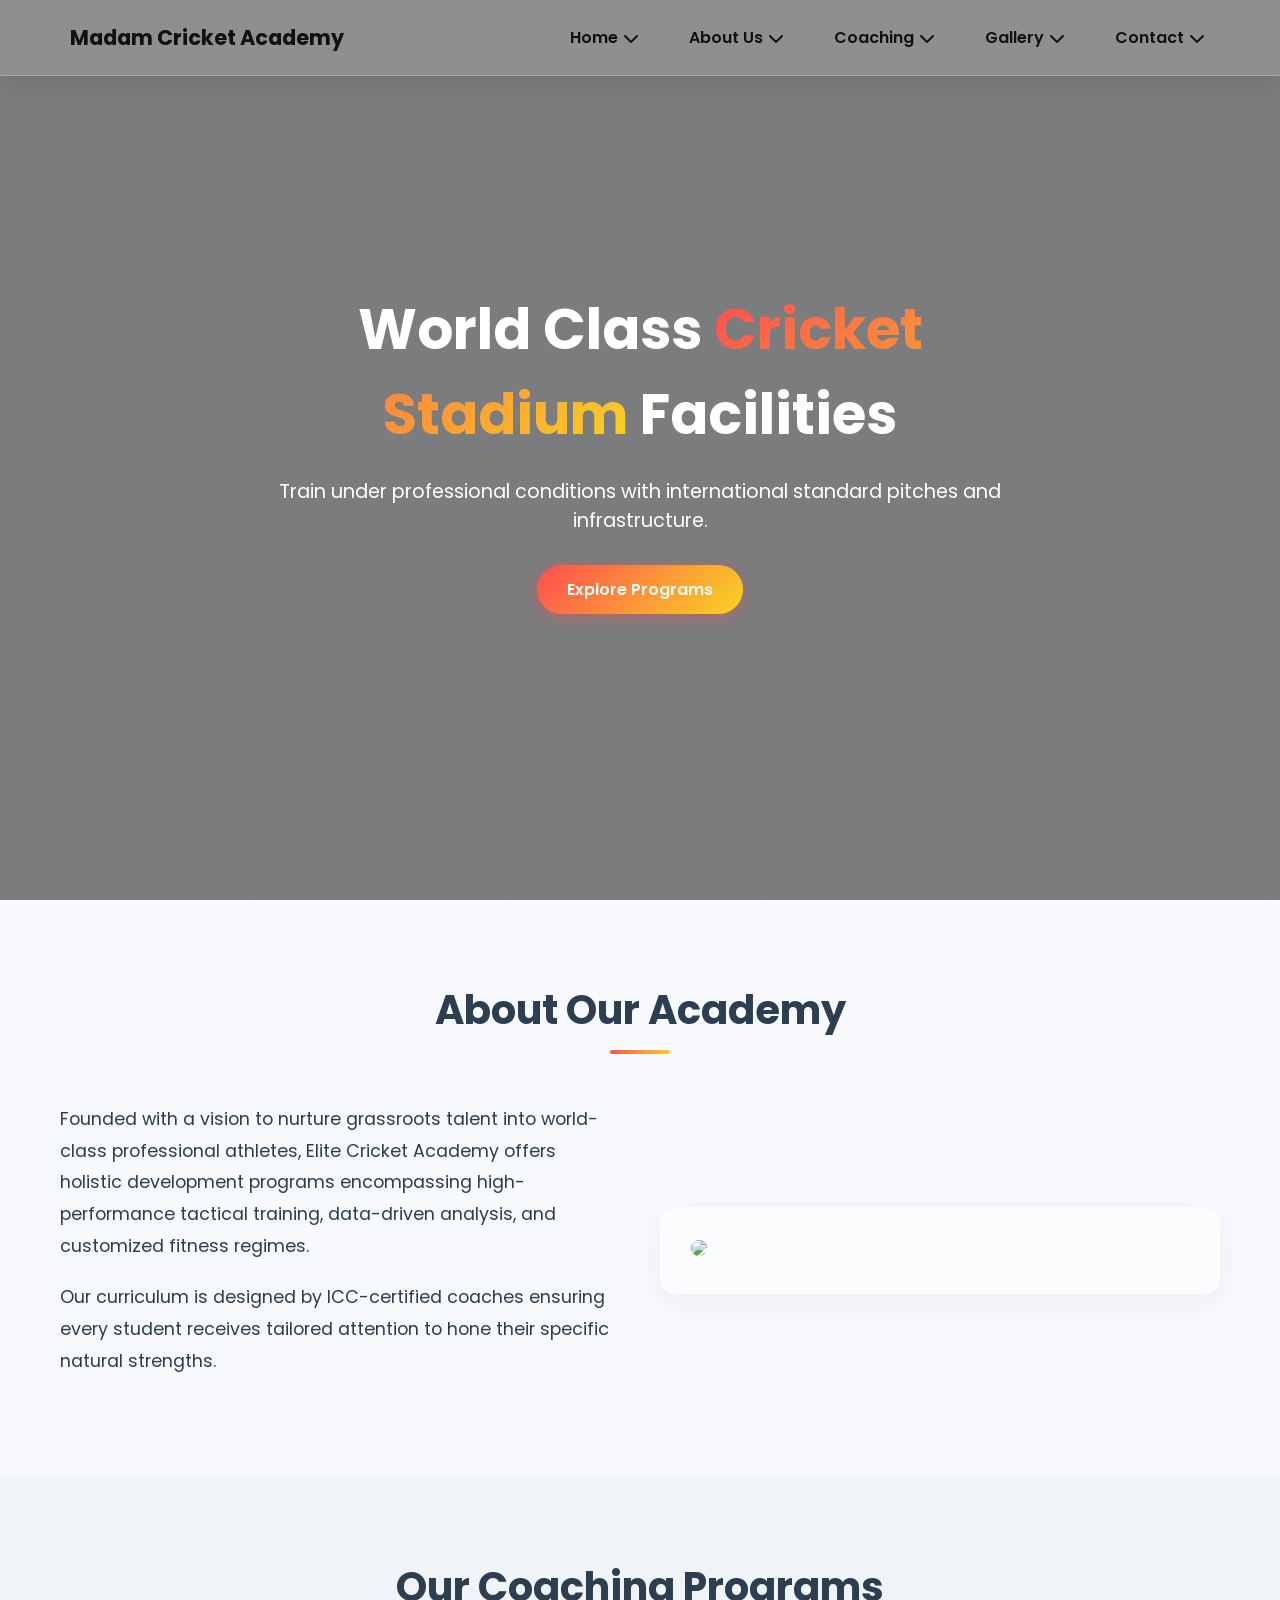
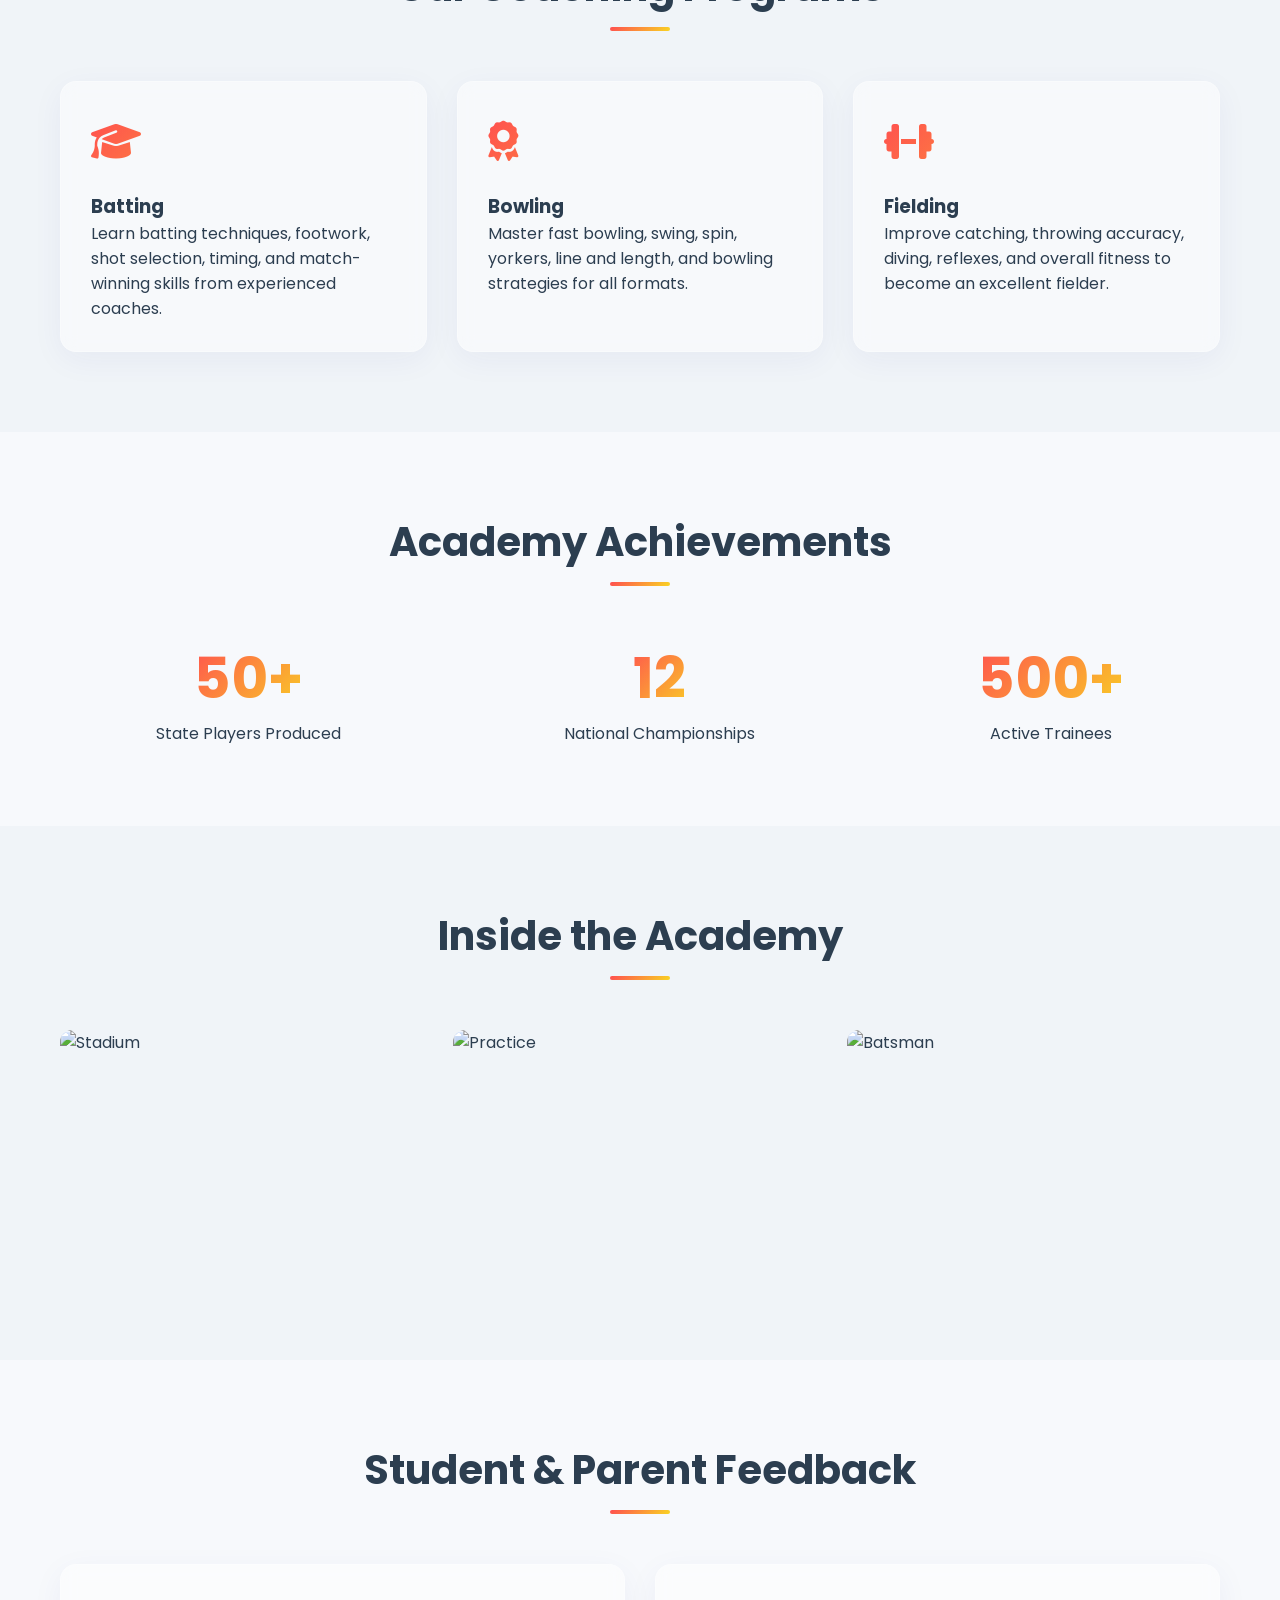
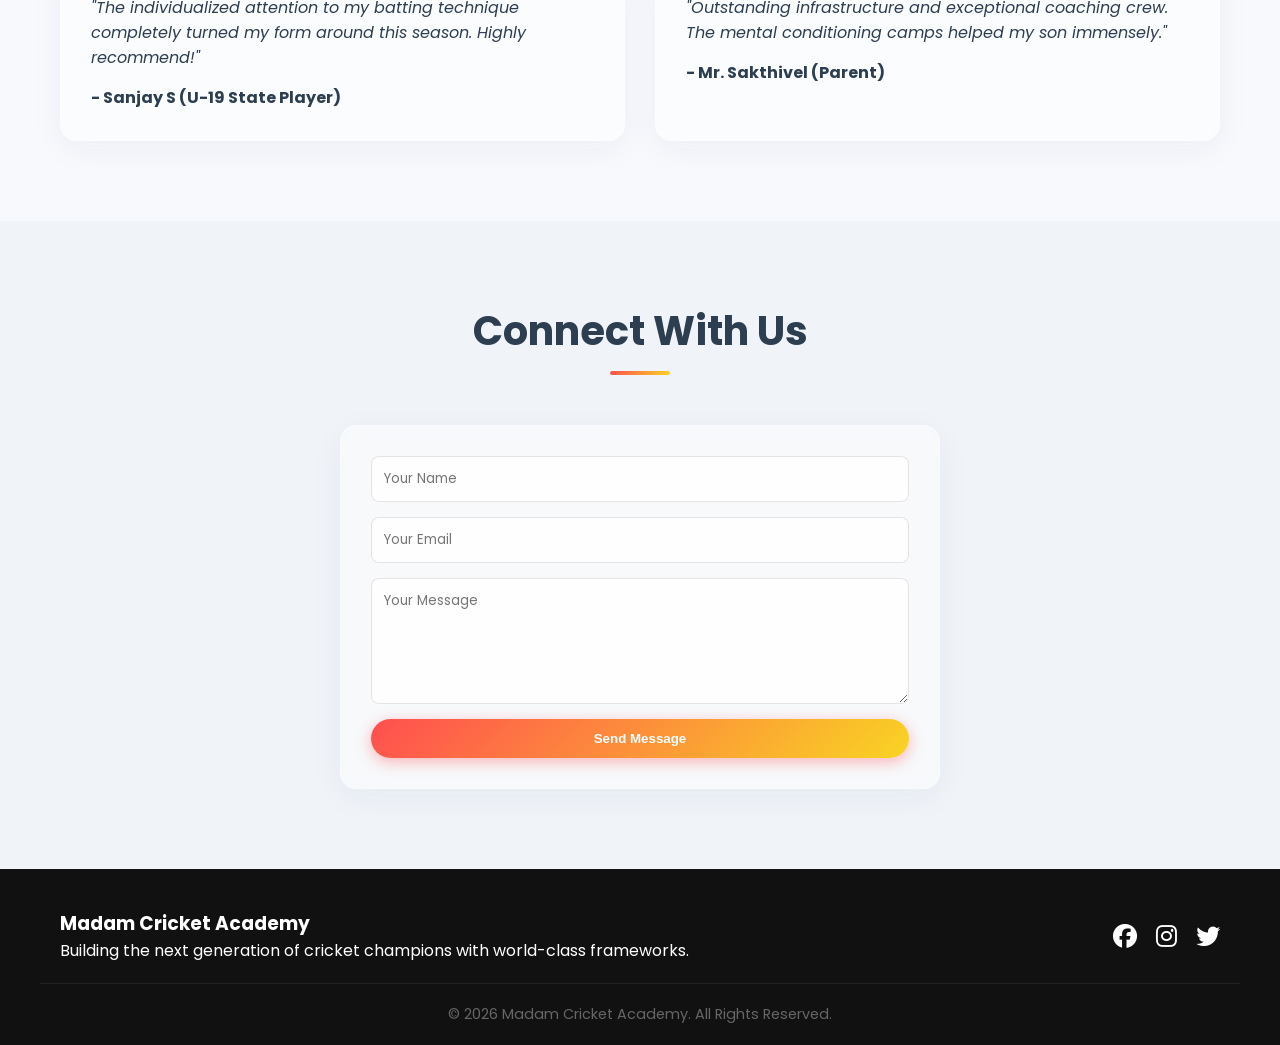
==== index.html @ 8e58efc2 "Add files via upload" ====
<!DOCTYPE html>
<html lang="en">
<head>
    <meta charset="UTF-8">
    <meta name="viewport" content="width=device-width, initial-scale=1.0">
    <title>Madam Cricket Academy</title>
    <!-- Font Awesome for Icons -->
    <link rel="stylesheet" href="https://cdnjs.cloudflare.com/ajax/libs/font-awesome/6.4.0/css/all.min.css">
    <!-- Google Fonts -->
    <link href="https://fonts.googleapis.com/css2?family=Poppins:wght@300;400;600;700&display=swap" rel="stylesheet">
    <link rel="stylesheet" href="style.css">
</head>
<body>

    <!-- Navigation Header -->
    <header class="navbar">
        <div class="nav-container">
            <div class="logo-area">
                <i class="fa-solid fa-cricket-bat-ball logo-icon"></i>
                <span class="academy-name">Madam Cricket Academy</span>
            </div>
            
            <div class="menu-toggle" id="mobile-menu">
                <span class="bar"></span>
                <span class="bar"></span>
                <span class="bar"></span>
            </div>

            <nav class="nav-menu">
                <div class="dropdown">
                    <a href="#home" class="dropdown-toggle">Home <i class="fa-solid fa-chevron-down"></i></a>
                    <ul class="dropdown-menu-list">
                        <li><a href="#home">Welcome</a></li>
                        <li><a href="#announcements">Announcements</a></li>
                    </ul>
                </div>
                <div class="dropdown">
                    <a href="#about" class="dropdown-toggle">About Us <i class="fa-solid fa-chevron-down"></i></a>
                    <ul class="dropdown-menu-list">
                        <li><a href="#about">Our Story</a></li>
                        <li><a href="#achievements">Achievements</a></li>
                    </ul>
                </div>
                <div class="dropdown">
                    <a href="#coaching" class="dropdown-toggle">Coaching <i class="fa-solid fa-chevron-down"></i></a>
                    <ul class="dropdown-menu-list">
                        <li><a href="#coaching">batting</a></li>
                        <li><a href="#coaching">bowling</a></li>
                        <li><a href="#coaching">fielding</a></li>
                    </ul>
                </div>
                <div class="dropdown">
                    <a href="#gallery" class="dropdown-toggle">Gallery <i class="fa-solid fa-chevron-down"></i></a>
                    <ul class="dropdown-menu-list">
                        <li><a href="#gallery">Photos</a></li>
                        <li><a href="#gallery">Videos</a></li>
                    </ul>
                </div>
                <div class="dropdown">
                    <a href="#contact" class="dropdown-toggle">Contact <i class="fa-solid fa-chevron-down"></i></a>
                    <ul class="dropdown-menu-list">
                        <li><a href="#contact">Locate Us</a></li>
                        <li><a href="#contact">Support</a></li>
                    </ul>
                </div>
            </nav>
        </div>
    </header>

    <!-- Hero Section / Slider -->
    <section id="home" class="hero-slider">
        <!-- Slide 1 -->
        <div class="slide active" style="background-image: linear-gradient(rgba(0,0,0,0.5), rgba(0,0,0,0.5)), url('https://images.unsplash.com/photo-1531415074968-036ba1b575da?auto=format&fit=crop&q=80&w=1920');">
            <div class="hero-content scroll-reveal">
                <h1>World Class <span class="gradient-text">Cricket Stadium</span> Facilities</h1>
                <p>Train under professional conditions with international standard pitches and infrastructure.</p>
                <a href="#coaching" class="btn-gradient">Explore Programs</a>
            </div>
        </div>
        <!-- Slide 2 -->
        <div class="slide" style="background-image: linear-gradient(rgba(0,0,0,0.5), rgba(0,0,0,0.5)), url('https://images.unsplash.com/photo-1624526267942-ab0ff8a3e972?auto=format&fit=crop&q=80&w=1920');">
            <div class="hero-content">
                <h1>Master the Art like <span class="gradient-text">Rohit Sharma</span></h1>
                <p>Learn execution, timing, and modern dynamic captaincy strategies.</p>
                <a href="#contact" class="btn-gradient">Join Academy</a>
            </div>
        </div>
        <!-- Slide 3 -->
        <div class="slide" style="background-image: linear-gradient(rgba(0,0,0,0.5), rgba(0,0,0,0.5)), url('https://images.unsplash.com/photo-1607604276583-eef5d076aa5f?auto=format&fit=crop&q=80&w=1920');">
            <div class="hero-content">
                <h1>Power Hitting like <span class="gradient-text">Hardik Pandya</span></h1>
                <p>Unleash your true explosive potential with specialized power hitting modules.</p>
                <a href="#coaching" class="btn-gradient">Learn More</a>
            </div>
        </div>
    </section>

    <!-- About Section -->
    <section id="about" class="section about-section scroll-reveal">
        <div class="container">
            <h2 class="section-title">About Our Academy</h2>
            <div class="about-grid">
                <div class="about-text">
                    <p>Founded with a vision to nurture grassroots talent into world-class professional athletes, Elite Cricket Academy offers holistic development programs encompassing high-performance tactical training, data-driven analysis, and customized fitness regimes.</p>
                    <p>Our curriculum is designed by ICC-certified coaches ensuring every student receives tailored attention to hone their specific natural strengths.</p>
                </div>
                <div class="about-img glass-card">
                    <img src="c:\Users\DELL\Pictures\hardik.jpg">
            </div>
        </div>
    </section>

    <!-- Coaching Section -->
    <section id="coaching" class="section coaching-section bg-light">
        <div class="container">
            <h2 class="section-title scroll-reveal">Our Coaching Programs</h2>
            <div class="cards-grid">
                <!-- Card 1 -->
                <div class="glass-card scroll-reveal">
                    <div class="card-icon"><i class="fa-solid fa-graduation-cap"></i></div>
                    <h3>Batting</h3>
<p>Learn batting techniques, footwork, shot selection, timing, and match-winning skills from experienced coaches.</p>
                </div>
                <!-- Card 2 -->
                <div class="glass-card scroll-reveal">
                    <div class="card-icon"><i class="fa-solid fa-award"></i></div>
                    <h3>Bowling</h3>
<p>Master fast bowling, swing, spin, yorkers, line and length, and bowling strategies for all formats.</p>
                </div>
                <!-- Card 3 -->
                <div class="glass-card scroll-reveal">
                    <div class="card-icon"><i class="fa-solid fa-dumbbell"></i></div>
                    <h3>Fielding</h3>
<p>Improve catching, throwing accuracy, diving, reflexes, and overall fitness to become an excellent fielder.</p>
                </div>
            </div>
        </div>
    </section>

    <!-- Achievements Section -->
    <section id="achievements" class="section achievements-section scroll-reveal">
        <div class="container">
            <h2 class="section-title">Academy Achievements</h2>
            <div class="achievements-grid">
                <div class="stat-box">
                    <span class="stat-number">50+</span>
                    <p>State Players Produced</p>
                </div>
                <div class="stat-box">
                    <span class="stat-number">12</span>
                    <p>National Championships</p>
                </div>
                <div class="stat-box">
                    <span class="stat-number">500+</span>
                    <p>Active Trainees</p>
                </div>
            </div>
        </div>
    </section>

    <!-- Gallery Section -->
    <section id="gallery" class="section gallery-section bg-light">
        <div class="container">
            <h2 class="section-title scroll-reveal">Inside the Academy</h2>
            <div class="gallery-grid">
                <div class="gallery-item scroll-reveal"><img src="https://images.unsplash.com/photo-1531415074968-036ba1b575da?auto=format&fit=crop&q=80&w=500" alt="Stadium"></div>
                <div class="gallery-item scroll-reveal"><img src="c:\Users\DELL\Pictures\hp.jpg" alt="Practice"></div>
                <div class="gallery-item scroll-reveal"><img src="https://images.unsplash.com/photo-1624526267942-ab0ff8a3e972?auto=format&fit=crop&q=80&w=500" alt="Batsman"></div>
            </div>
        </div>
    </section>

    <!-- Testimonials Section -->
    <section class="section testimonials-section scroll-reveal">
        <div class="container">
            <h2 class="section-title">Student & Parent Feedback</h2>
            <div class="cards-grid">
                <div class="glass-card review-card">
                    <p class="review-text">"The individualized attention to my batting technique completely turned my form around this season. Highly recommend!"</p>
                    <h4>- Sanjay S (U-19 State Player)</h4>
                </div>
                <div class="glass-card review-card">
                    <p class="review-text">"Outstanding infrastructure and exceptional coaching crew. The mental conditioning camps helped my son immensely."</p>
                    <h4>- Mr. Sakthivel (Parent)</h4>
                </div>
            </div>
        </div>
    </section>

    <!-- Contact Section -->
    <section id="contact" class="section contact-section bg-light scroll-reveal">
        <div class="container">
            <h2 class="section-title">Connect With Us</h2>
            <div class="contact-wrapper">
                <form class="contact-form glass-card">
                    <input type="text" placeholder="Your Name" required>
                    <input type="email" placeholder="Your Email" required>
                    <textarea placeholder="Your Message" rows="5" required></textarea>
                    <button type="submit" class="btn-gradient">Send Message</button>
                </form>
            </div>
        </div>
    </section>

    <!-- Footer -->
    <footer>
        <div class="container footer-content">
            <div class="footer-desc">
                <h3>Madam Cricket Academy</h3>
                <p>Building the next generation of cricket champions with world-class frameworks.</p>
            </div>
            <div class="footer-socials">
                <a href="#"><i class="fa-brands fa-facebook"></i></a>
                <a href="#"><i class="fa-brands fa-instagram"></i></a>
                <a href="#"><i class="fa-brands fa-twitter"></i></a>
            </div>
        </div>
        <div class="footer-bottom">
            <p>&copy; 2026 Madam Cricket Academy. All Rights Reserved.</p>
        </div>
    </footer>

    <script src="script.js"></script>
</body>
</html>
---- style.css ----
/* --- Base Styles & Variables --- */
:root {
    --primary-gradient: linear-gradient(135deg, #ff4e50, #f9d423);
    --glass-bg: rgba(255, 255, 255, 0.1);
    --glass-border: rgba(255, 255, 255, 0.2);
    --glass-shadow: rgba(0, 0, 0, 0.1);
    --text-dark: #2c3e50;
    --text-light: #ffffff;
    --transition-speed: 0.4s;
}

* {
    margin: 0;
    padding: 0;
    box-sizing: border-box;
}

html {
    scroll-behavior: smooth;
    font-family: 'Poppins', sans-serif;
}

body {
    color: var(--text-dark);
    background-color: #f7f9fc;
    overflow-x: hidden;
}

.container {
    max-width: 1200px;
    margin: 0 auto;
    padding: 0 20px;
}

.section {
    padding: 80px 0;
}

.bg-light {
    background-color: #f0f4f8;
}

.section-title {
    text-align: center;
    font-size: 2.5rem;
    margin-bottom: 50px;
    position: relative;
}

.section-title::after {
    content: '';
    display: block;
    width: 60px;
    height: 4px;
    background: var(--primary-gradient);
    margin: 10px auto 0;
    border-radius: 2px;
}

/* --- Navigation Header --- */
.navbar {
    position: fixed;
    top: 0;
    left: 0;
    width: 100%;
    z-index: 1000;
    background: rgba(255, 255, 255, 0.15);
    backdrop-filter: blur(12px);
    -webkit-backdrop-filter: blur(12px);
    border-bottom: 1px solid var(--glass-border);
    box-shadow: 0 4px 30px var(--glass-shadow);
}

.nav-container {
    display: flex;
    justify-content: space-between;
    align-items: center;
    max-width: 1200px;
    margin: 0 auto;
    padding: 15px 20px;
}

.logo-area {
    display: flex;
    align-items: center;
    gap: 10px;
}

.logo-icon {
    font-size: 1.8rem;
    background: var(--primary-gradient);
    -webkit-background-clip: text;
    -webkit-text-fill-color: transparent;
}

.academy-name {
    font-weight: 700;
    font-size: 1.3rem;
    color: #111;
}

.nav-menu {
    display: flex;
    gap: 20px;
}

/* Dropdowns */
.dropdown {
    position: relative;
}

.dropdown-toggle {
    text-decoration: none;
    color: #111;
    font-weight: 600;
    padding: 10px 15px;
    display: flex;
    align-items: center;
    gap: 5px;
    transition: color var(--transition-speed);
}

.dropdown-toggle:hover {
    color: #ff4e50;
}

.dropdown-menu-list {
    position: absolute;
    top: 100%;
    left: 0;
    background: rgba(255, 255, 255, 0.95);
    box-shadow: 0 8px 24px rgba(0,0,0,0.15);
    border-radius: 8px;
    list-style: none;
    min-width: 160px;
    opacity: 0;
    visibility: hidden;
    transform: translateY(10px);
    transition: all 0.3s ease;
}

.dropdown:hover .dropdown-menu-list {
    opacity: 1;
    visibility: visible;
    transform: translateY(0);
}

.dropdown-menu-list li a {
    display: block;
    padding: 10px 15px;
    text-decoration: none;
    color: #333;
    transition: background 0.2s;
}

.dropdown-menu-list li a:hover {
    background: #f0f0f0;
    color: #ff4e50;
}

.menu-toggle {
    display: none;
    cursor: pointer;
}

.menu-toggle .bar {
    display: block;
    width: 25px;
    height: 3px;
    margin: 5px auto;
    transition: all 0.3s ease-in-out;
    background-color: #111;
}

/* --- Hero Banner & Slider --- */
.hero-slider {
    position: relative;
    height: 100vh;
    width: 100%;
    overflow: hidden;
}

.slide {
    position: absolute;
    top: 0;
    left: 0;
    width: 100%;
    height: 100%;
    background-size: cover;
    background-position: center;
    opacity: 0;
    transition: opacity 1s ease-in-out;
    display: flex;
    align-items: center;
    justify-content: center;
    z-index: 1;
}

.slide.active {
    opacity: 1;
    z-index: 2;
}

.hero-content {
    text-align: center;
    color: var(--text-light);
    max-width: 800px;
    padding: 0 20px;
    transform: translateY(30px);
    transition: transform 1s ease-in-out;
}

.slide.active .hero-content {
    transform: translateY(0);
}

.hero-content h1 {
    font-size: 3.5rem;
    margin-bottom: 20px;
    font-weight: 700;
}

.hero-content p {
    font-size: 1.2rem;
    margin-bottom: 30px;
}

.gradient-text {
    background: var(--primary-gradient);
    -webkit-background-clip: text;
    -webkit-text-fill-color: transparent;
}

/* --- Buttons --- */
.btn-gradient {
    display: inline-block;
    padding: 12px 30px;
    border: none;
    border-radius: 30px;
    background: var(--primary-gradient);
    color: var(--text-light);
    font-weight: 600;
    text-decoration: none;
    cursor: pointer;
    box-shadow: 0 4px 15px rgba(255, 78, 80, 0.4);
    transition: transform 0.3s, box-shadow 0.3s;
}

.btn-gradient:hover {
    transform: translateY(-2px);
    box-shadow: 0 6px 20px rgba(255, 78, 80, 0.6);
}

/* --- Glassmorphism Cards --- */
.glass-card {
    background: rgba(255, 255, 255, 0.45);
    backdrop-filter: blur(8px);
    -webkit-backdrop-filter: blur(8px);
    border: 1px solid rgba(255, 255, 255, 0.25);
    border-radius: 16px;
    padding: 30px;
    box-shadow: 0 8px 32px 0 rgba(31, 38, 135, 0.05);
    transition: transform 0.3s, box-shadow 0.3s;
}

.glass-card:hover {
    transform: translateY(-5px);
    box-shadow: 0 12px 40px 0 rgba(31, 38, 135, 0.12);
}

/* --- Sections Styling --- */
.about-grid {
    display: grid;
    grid-template-columns: 1fr 1fr;
    gap: 40px;
    align-items: center;
}

.about-text p {
    font-size: 1.1rem;
    line-height: 1.8;
    margin-bottom: 20px;
}

.about-img img {
    width: 100%;
    border-radius: 12px;
}

.cards-grid {
    display: grid;
    grid-template-columns: repeat(auto-fit, minmax(300px, 1fr));
    gap: 30px;
}

.card-icon {
    font-size: 2.5rem;
    background: var(--primary-gradient);
    -webkit-background-clip: text;
    -webkit-text-fill-color: transparent;
    margin-bottom: 20px;
}

.achievements-grid {
    display: flex;
    justify-content: space-around;
    text-align: center;
    flex-wrap: wrap;
    gap: 30px;
}

.stat-number {
    font-size: 3.5rem;
    font-weight: 700;
    background: var(--primary-gradient);
    -webkit-background-clip: text;
    -webkit-text-fill-color: transparent;
}

.gallery-grid {
    display: grid;
    grid-template-columns: repeat(auto-fit, minmax(280px, 1fr));
    gap: 20px;
}

.gallery-item {
    overflow: hidden;
    border-radius: 12px;
    height: 250px;
}

.gallery-item img {
    width: 100%;
    height: 100%;
    object-fit: cover;
    transition: transform 0.5s ease;
}

.gallery-item:hover img {
    transform: scale(1.1);
}

.review-card .review-text {
    font-style: italic;
    margin-bottom: 15px;
}

.contact-wrapper {
    max-width: 600px;
    margin: 0 auto;
}

.contact-form {
    display: flex;
    flex-direction: column;
    gap: 15px;
}

.contact-form input, .contact-form textarea {
    width: 100%;
    padding: 12px;
    border: 1px solid rgba(0,0,0,0.1);
    border-radius: 8px;
    background: rgba(255,255,255,0.8);
    font-family: inherit;
}

/* --- Scroll Animation Classes --- */
.scroll-reveal {
    opacity: 0;
    transform: translateY(40px);
    transition: opacity 0.8s ease, transform 0.8s ease;
}

.scroll-reveal.visible {
    opacity: 1;
    transform: translateY(0);
}

/* --- Footer --- */
footer {
    background: #111;
    color: #fff;
    padding: 40px 0 20px;
}

.footer-content {
    display: flex;
    justify-content: space-between;
    align-items: center;
    flex-wrap: wrap;
    gap: 20px;
    border-bottom: 1px solid #222;
    padding-bottom: 20px;
}

.footer-socials a {
    color: #fff;
    font-size: 1.5rem;
    margin-left: 15px;
    transition: color 0.3s;
}

.footer-socials a:hover {
    color: #ff4e50;
}

.footer-bottom {
    text-align: center;
    padding-top: 20px;
    font-size: 0.9rem;
    color: #666;
}

/* --- Responsive Adjustments --- */
@media (max-width: 768px) {
    .menu-toggle {
        display: block;
    }
    
    .nav-menu {
        position: absolute;
        top: 100%;
        left: -100%;
        width: 100%;
        height: calc(100vh - 60px);
        background: rgba(255, 255, 255, 0.98);
        flex-direction: column;
        align-items: center;
        padding-top: 50px;
        transition: left 0.5s cubic-bezier(0.77,0.2,0.05,1.0);
    }
    
    .nav-menu.active {
        left: 0;
    }

    .dropdown-menu-list {
        position: static;
        opacity: 1;
        visibility: visible;
        transform: none;
        box-shadow: none;
        background: transparent;
        text-align: center;
    }

    .about-grid {
        grid-template-columns: 1fr;
    }

    .hero-content h1 {
        font-size: 2.2rem;
    }
}
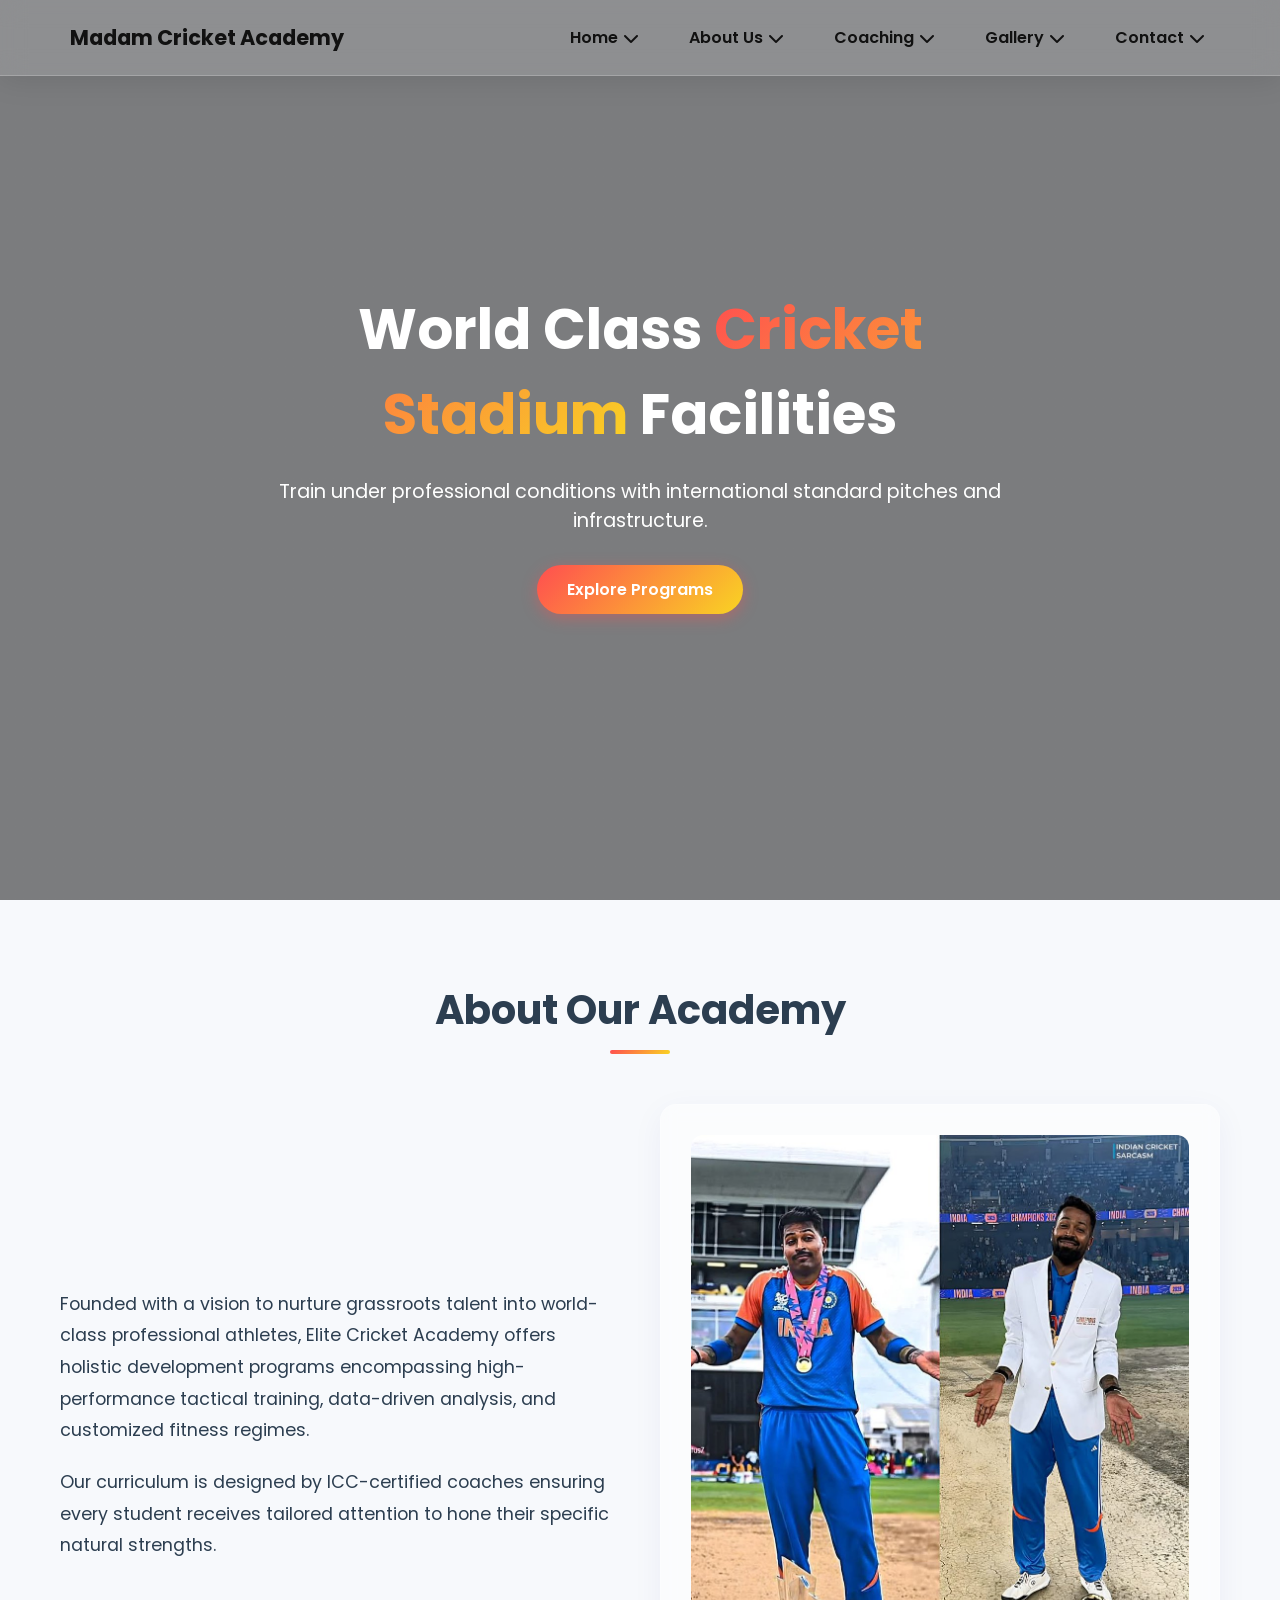
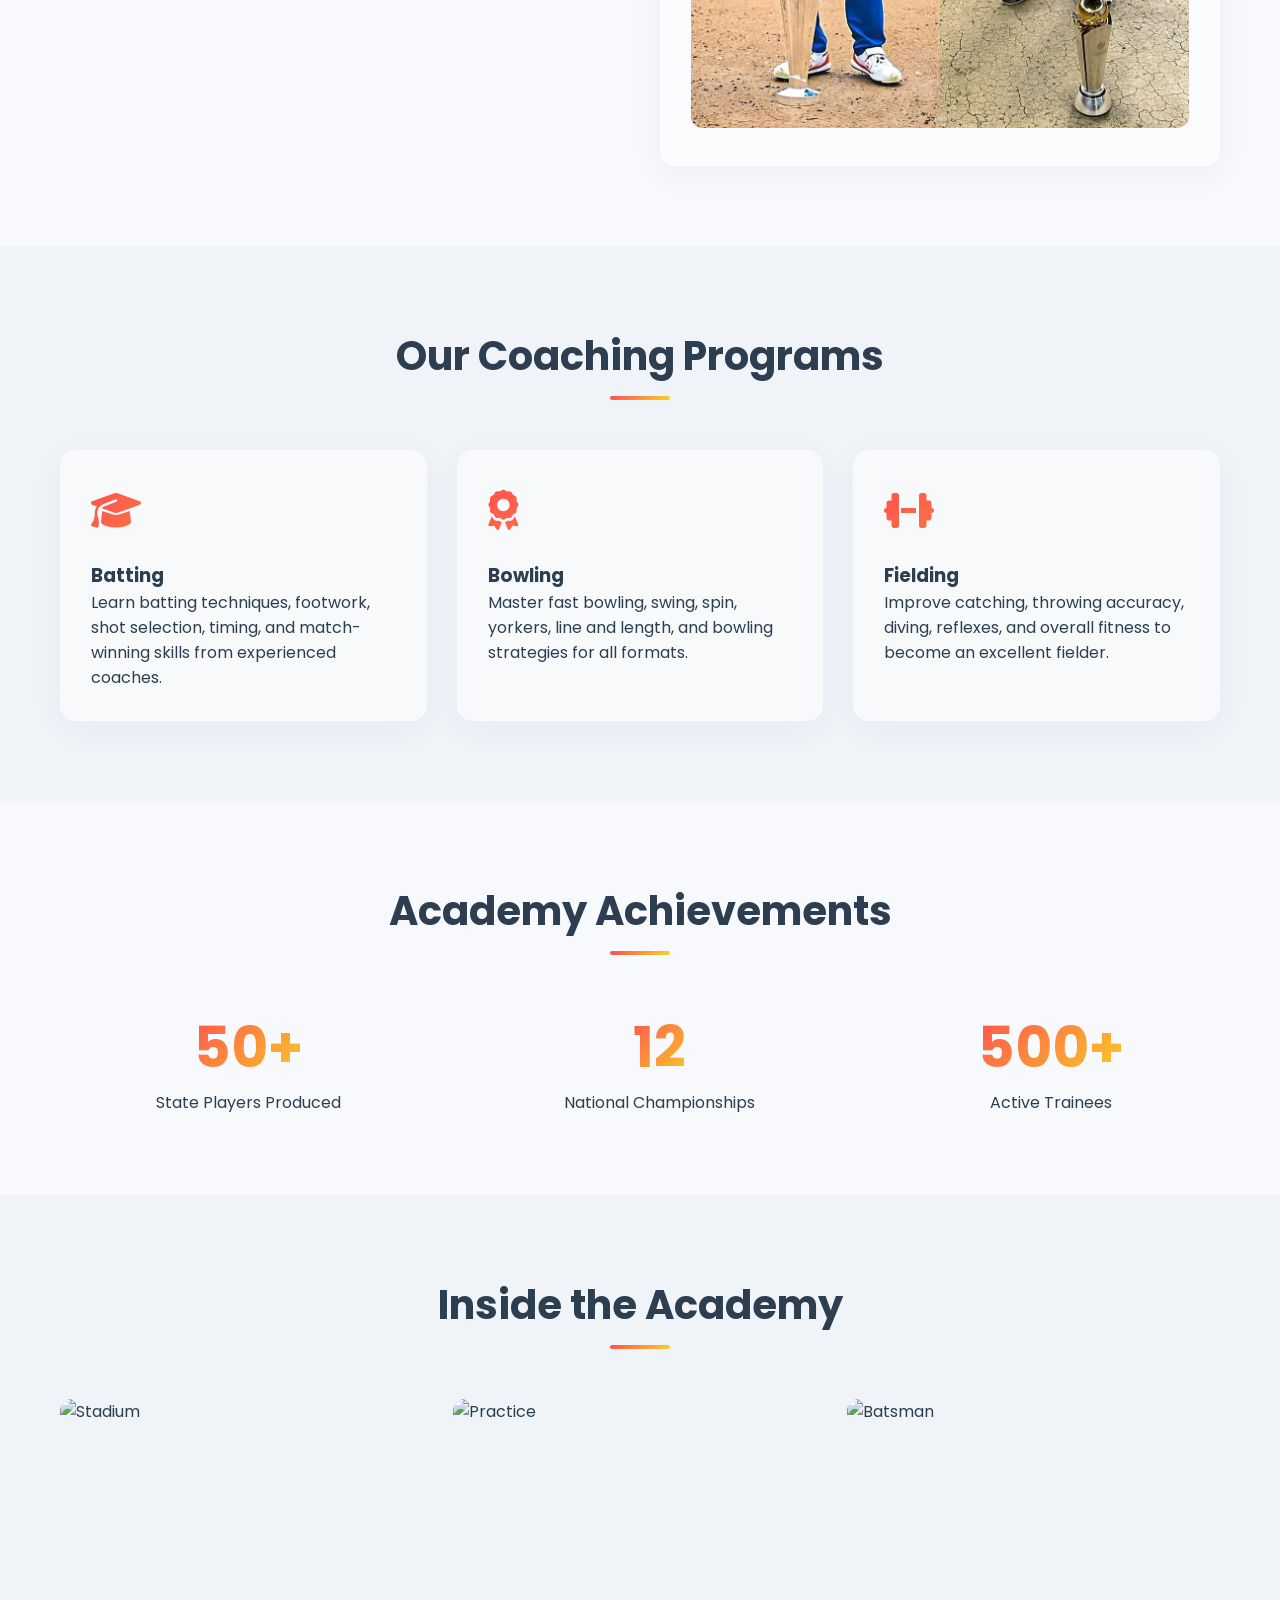
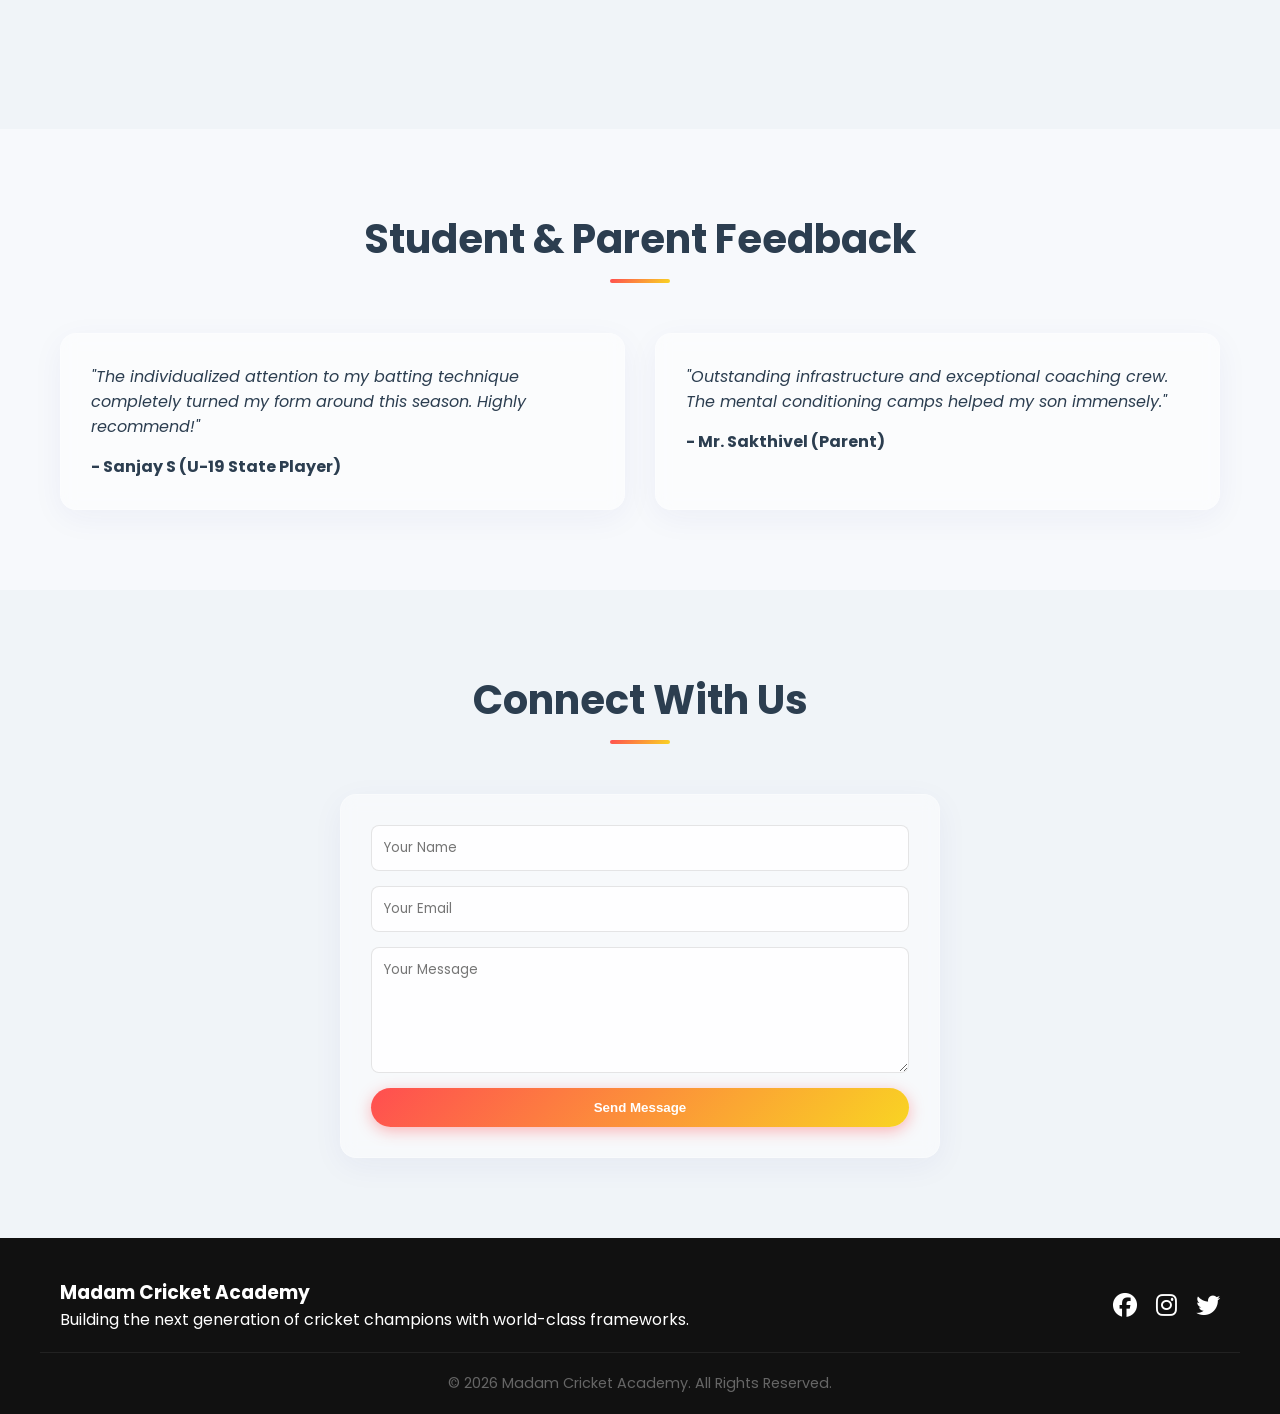
==== commit 898f62ad: "index.html" ====
--- a/index.html
+++ b/index.html
@@ -105,7 +105,7 @@
                     <p>Our curriculum is designed by ICC-certified coaches ensuring every student receives tailored attention to hone their specific natural strengths.</p>
                 </div>
                 <div class="about-img glass-card">
-                    <img src="c:\Users\DELL\Pictures\hardik.jpg">
+                    <img src="Images\hardik.jpg">
             </div>
         </div>
     </section>
@@ -222,4 +222,4 @@
 
     <script src="script.js"></script>
 </body>
-</html>+</html>
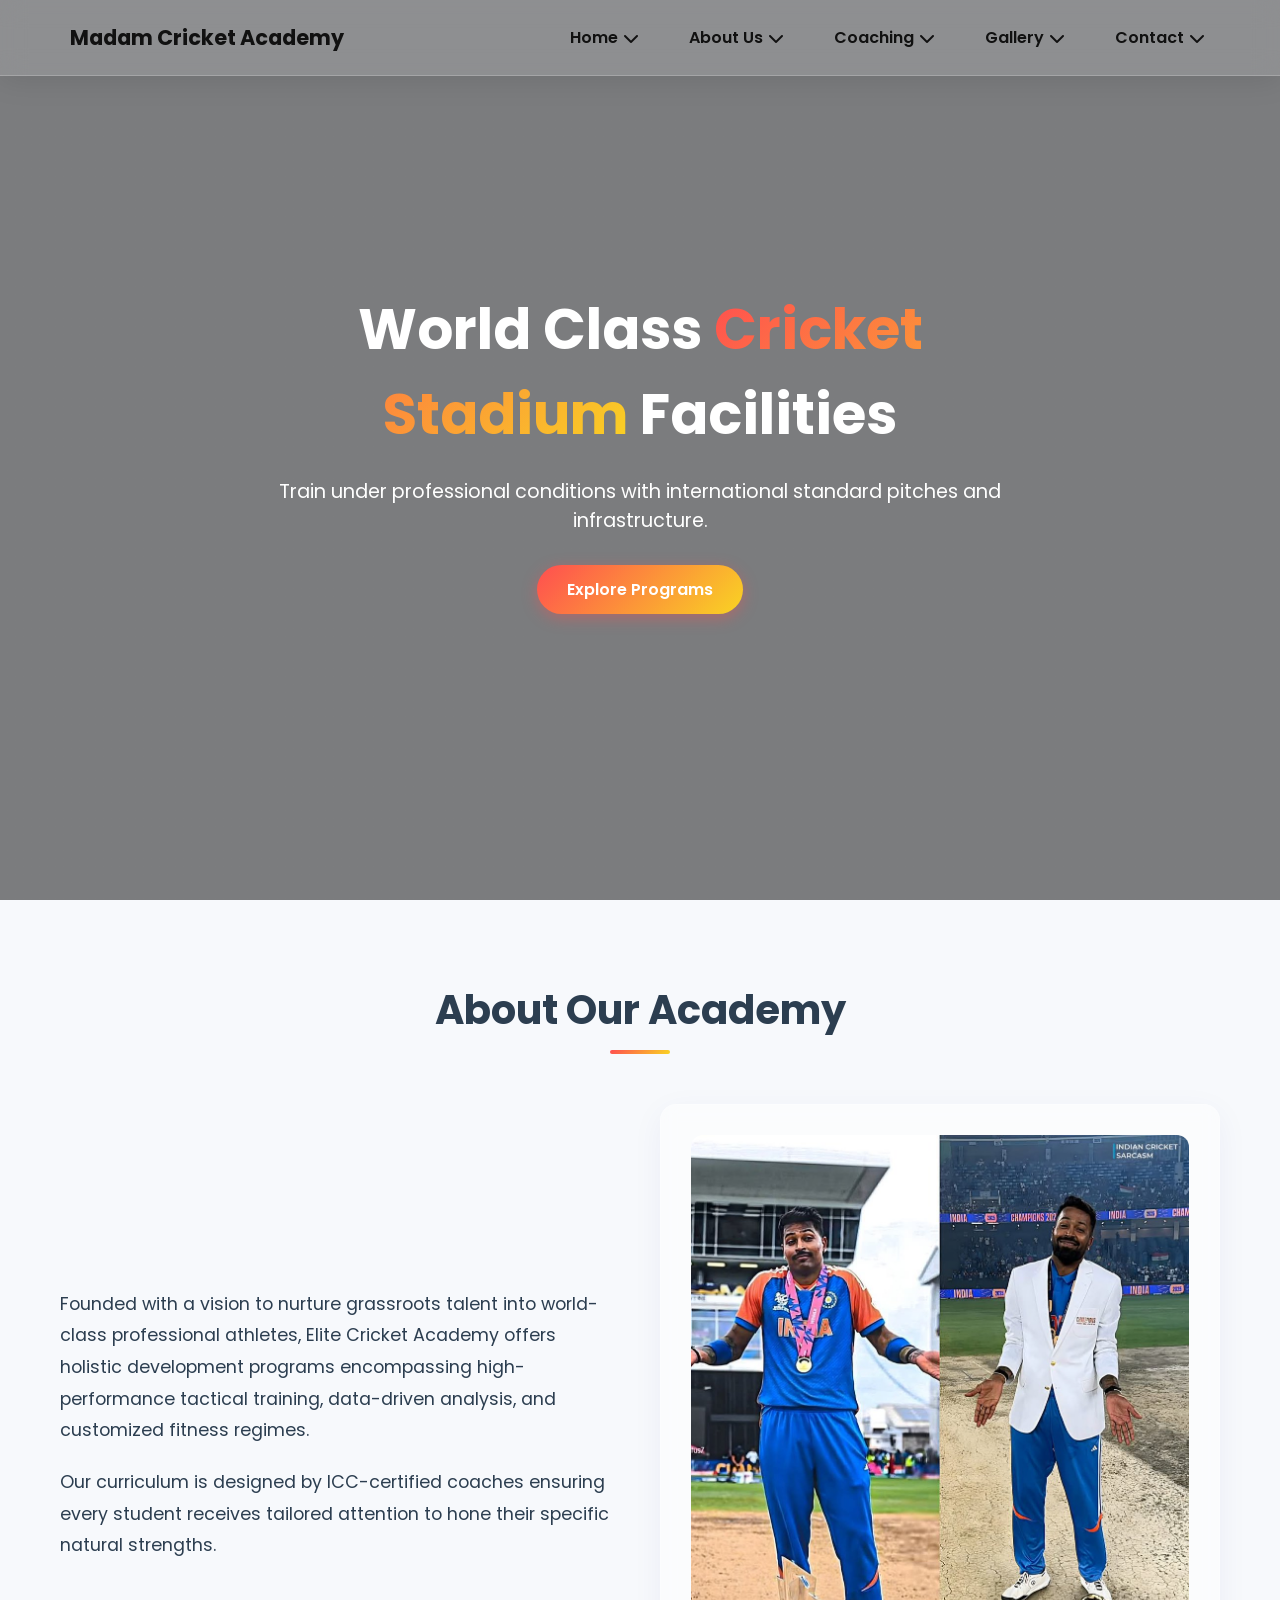
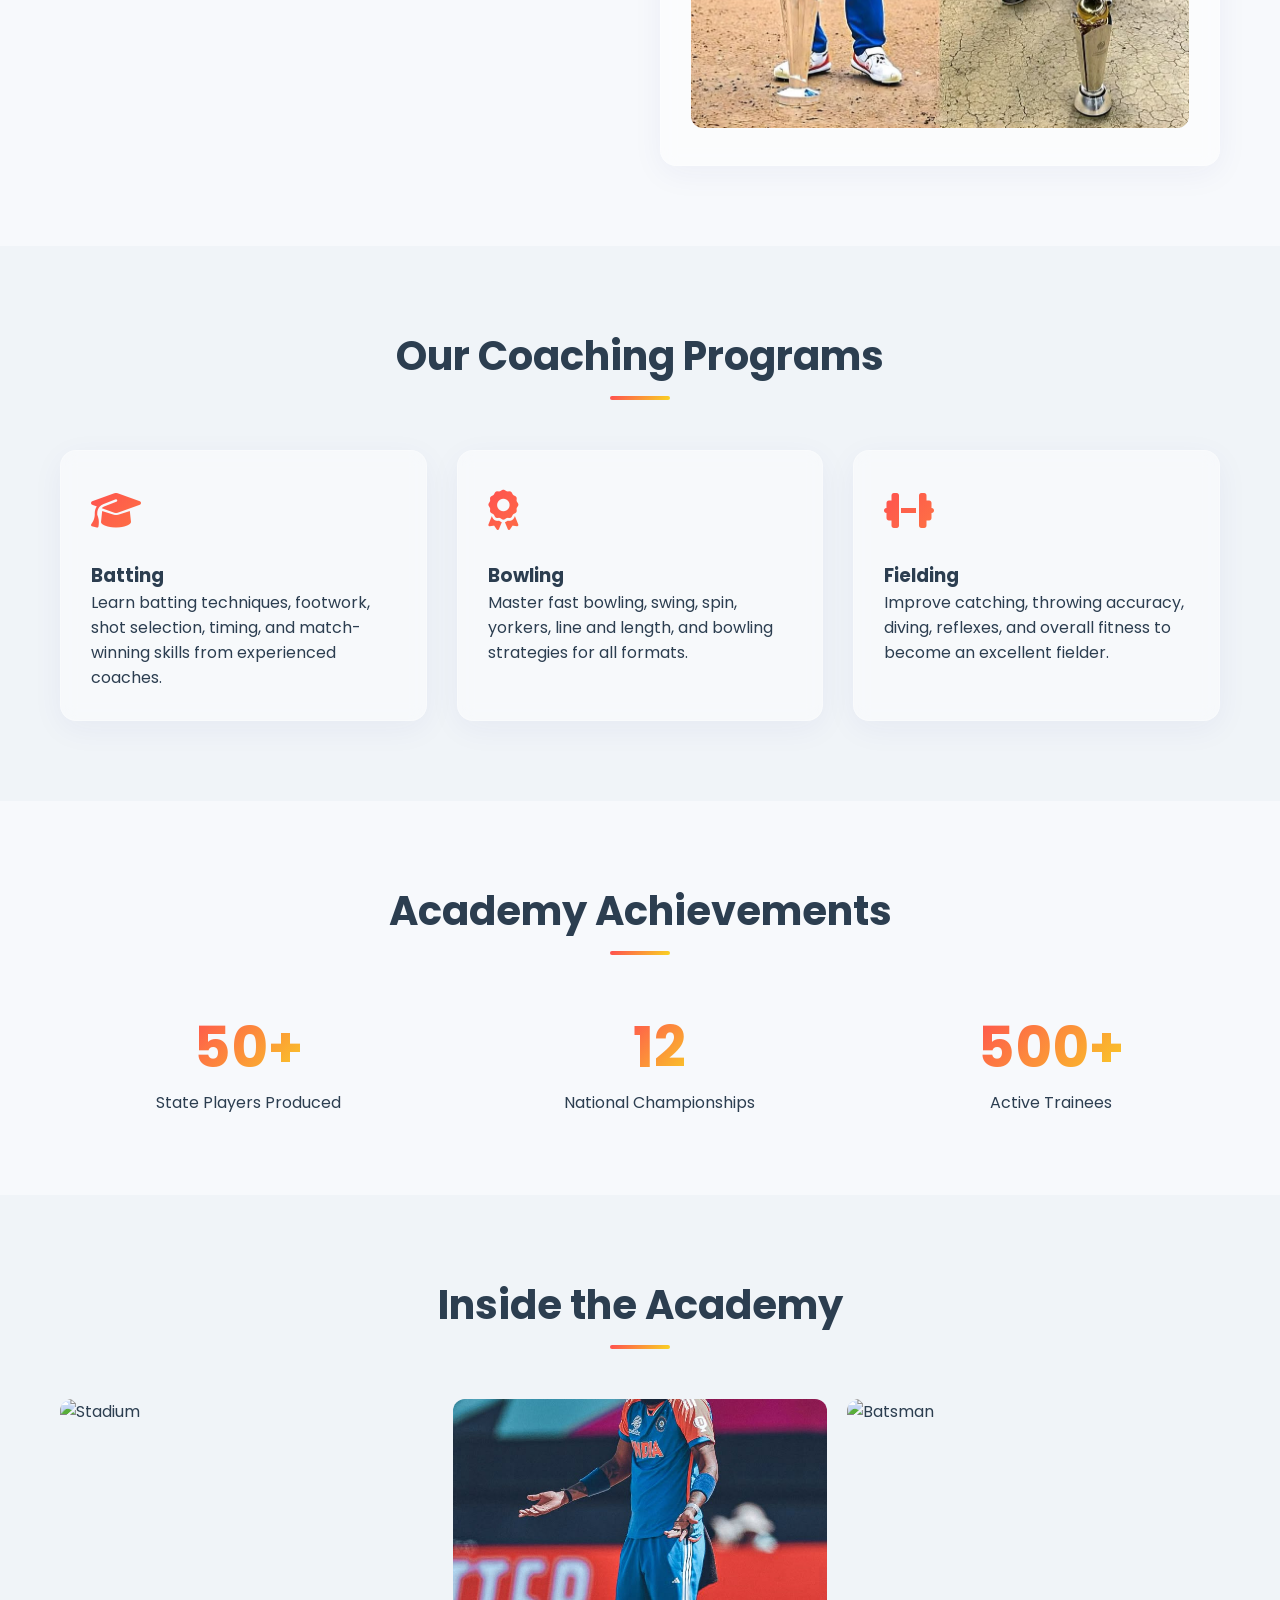
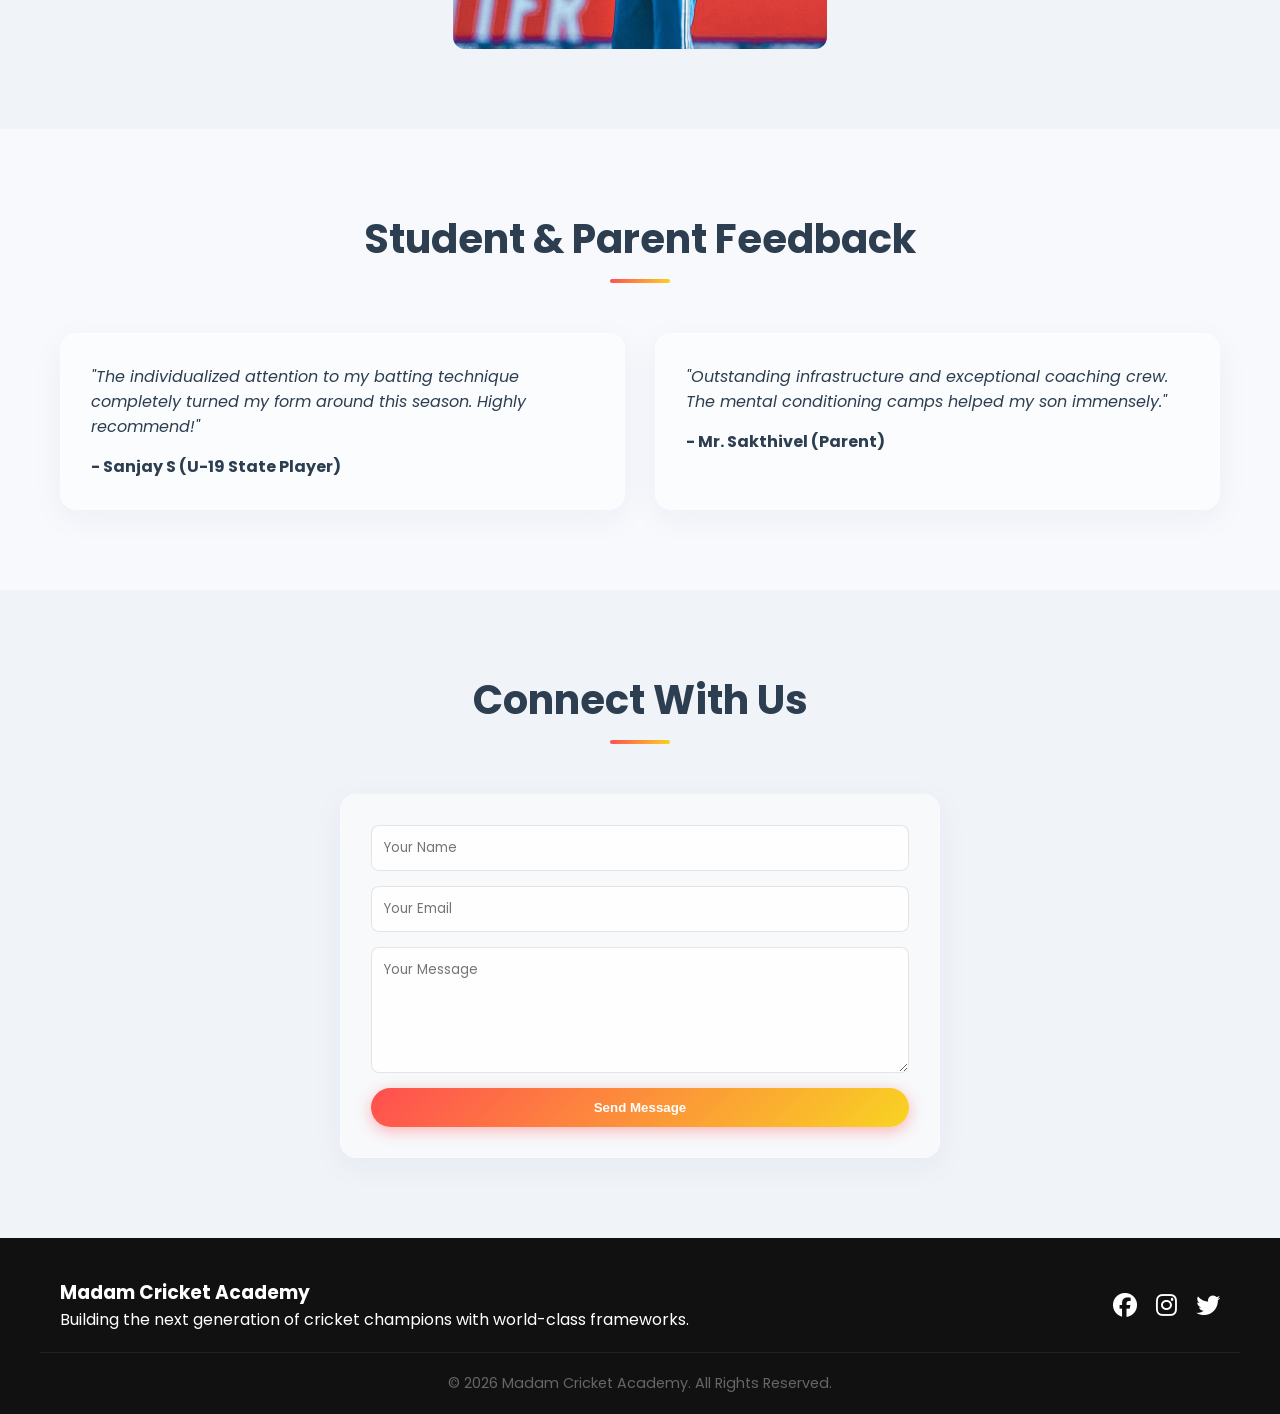
==== commit 838b9e15: "Update index.html" ====
--- a/index.html
+++ b/index.html
@@ -164,7 +164,7 @@
             <h2 class="section-title scroll-reveal">Inside the Academy</h2>
             <div class="gallery-grid">
                 <div class="gallery-item scroll-reveal"><img src="https://images.unsplash.com/photo-1531415074968-036ba1b575da?auto=format&fit=crop&q=80&w=500" alt="Stadium"></div>
-                <div class="gallery-item scroll-reveal"><img src="c:\Users\DELL\Pictures\hp.jpg" alt="Practice"></div>
+                <div class="gallery-item scroll-reveal"><img src="Images\hp.jpg" alt="Practice"></div>
                 <div class="gallery-item scroll-reveal"><img src="https://images.unsplash.com/photo-1624526267942-ab0ff8a3e972?auto=format&fit=crop&q=80&w=500" alt="Batsman"></div>
             </div>
         </div>
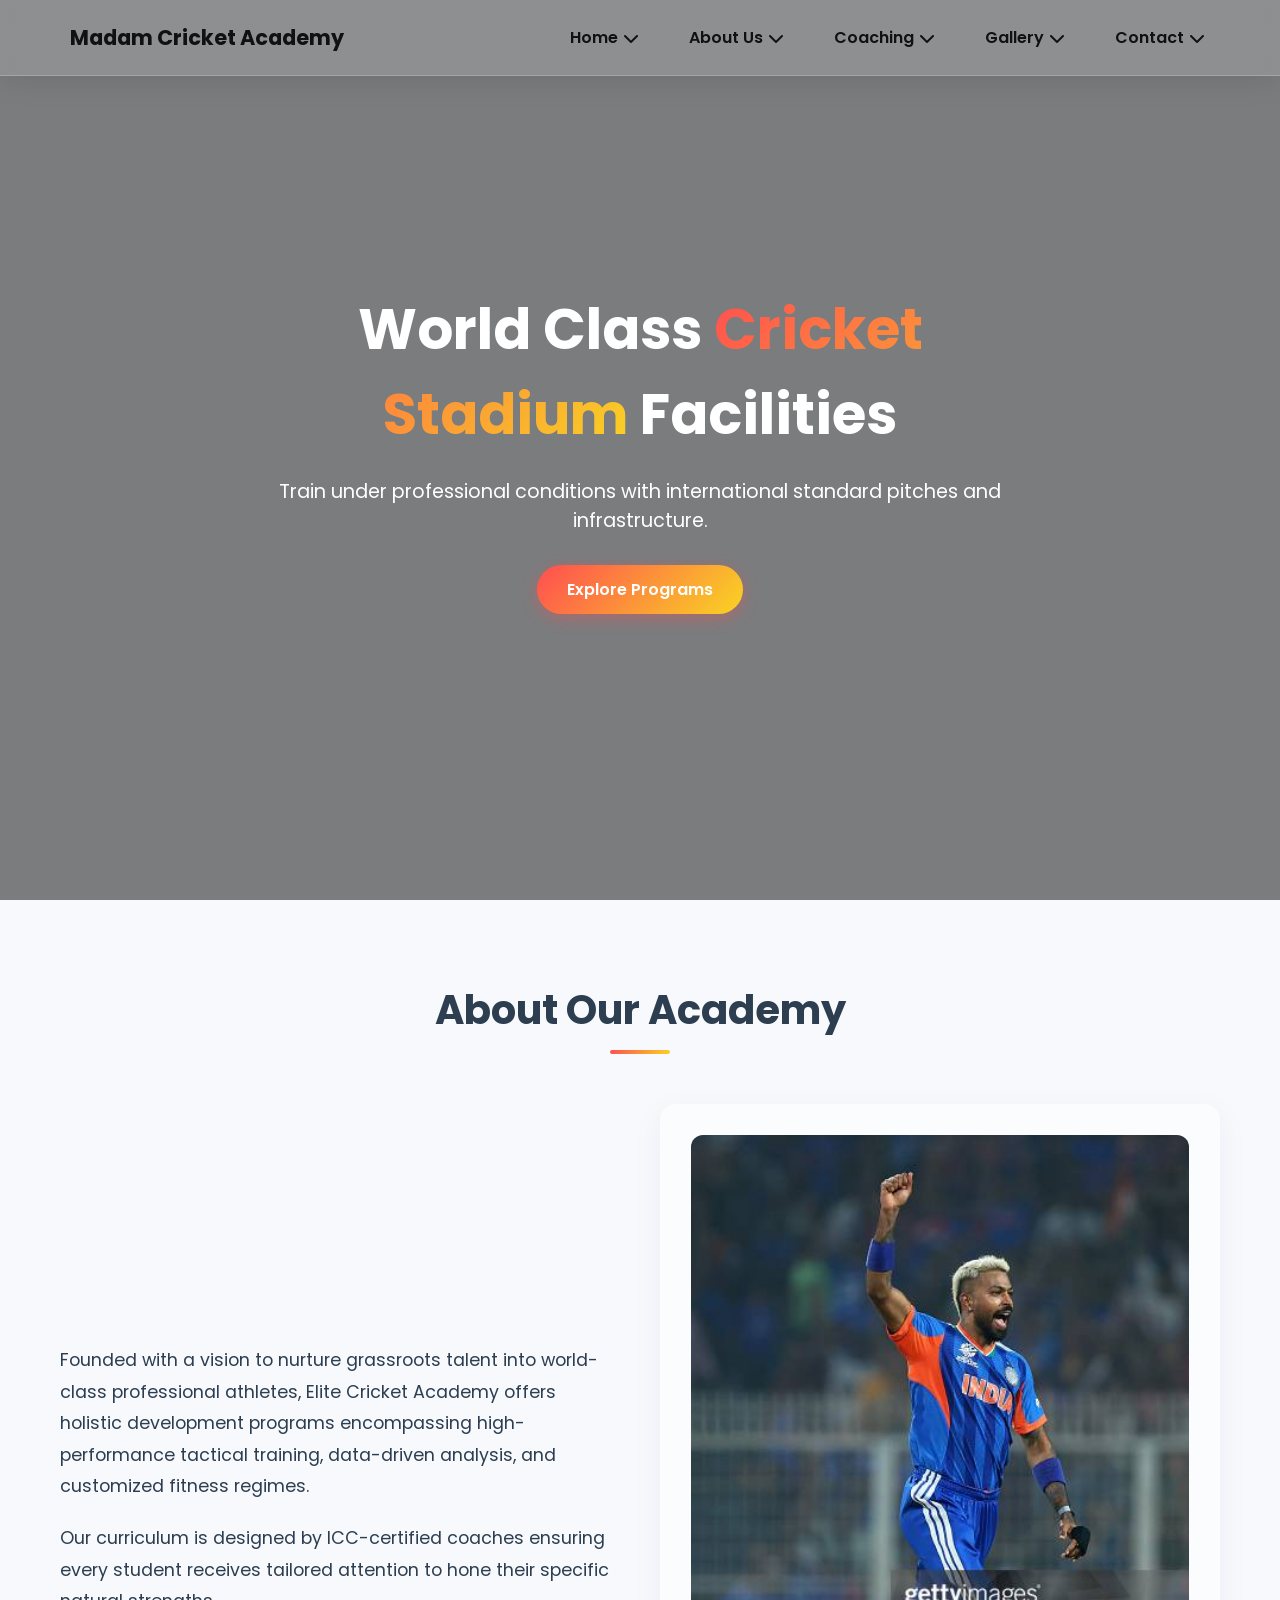
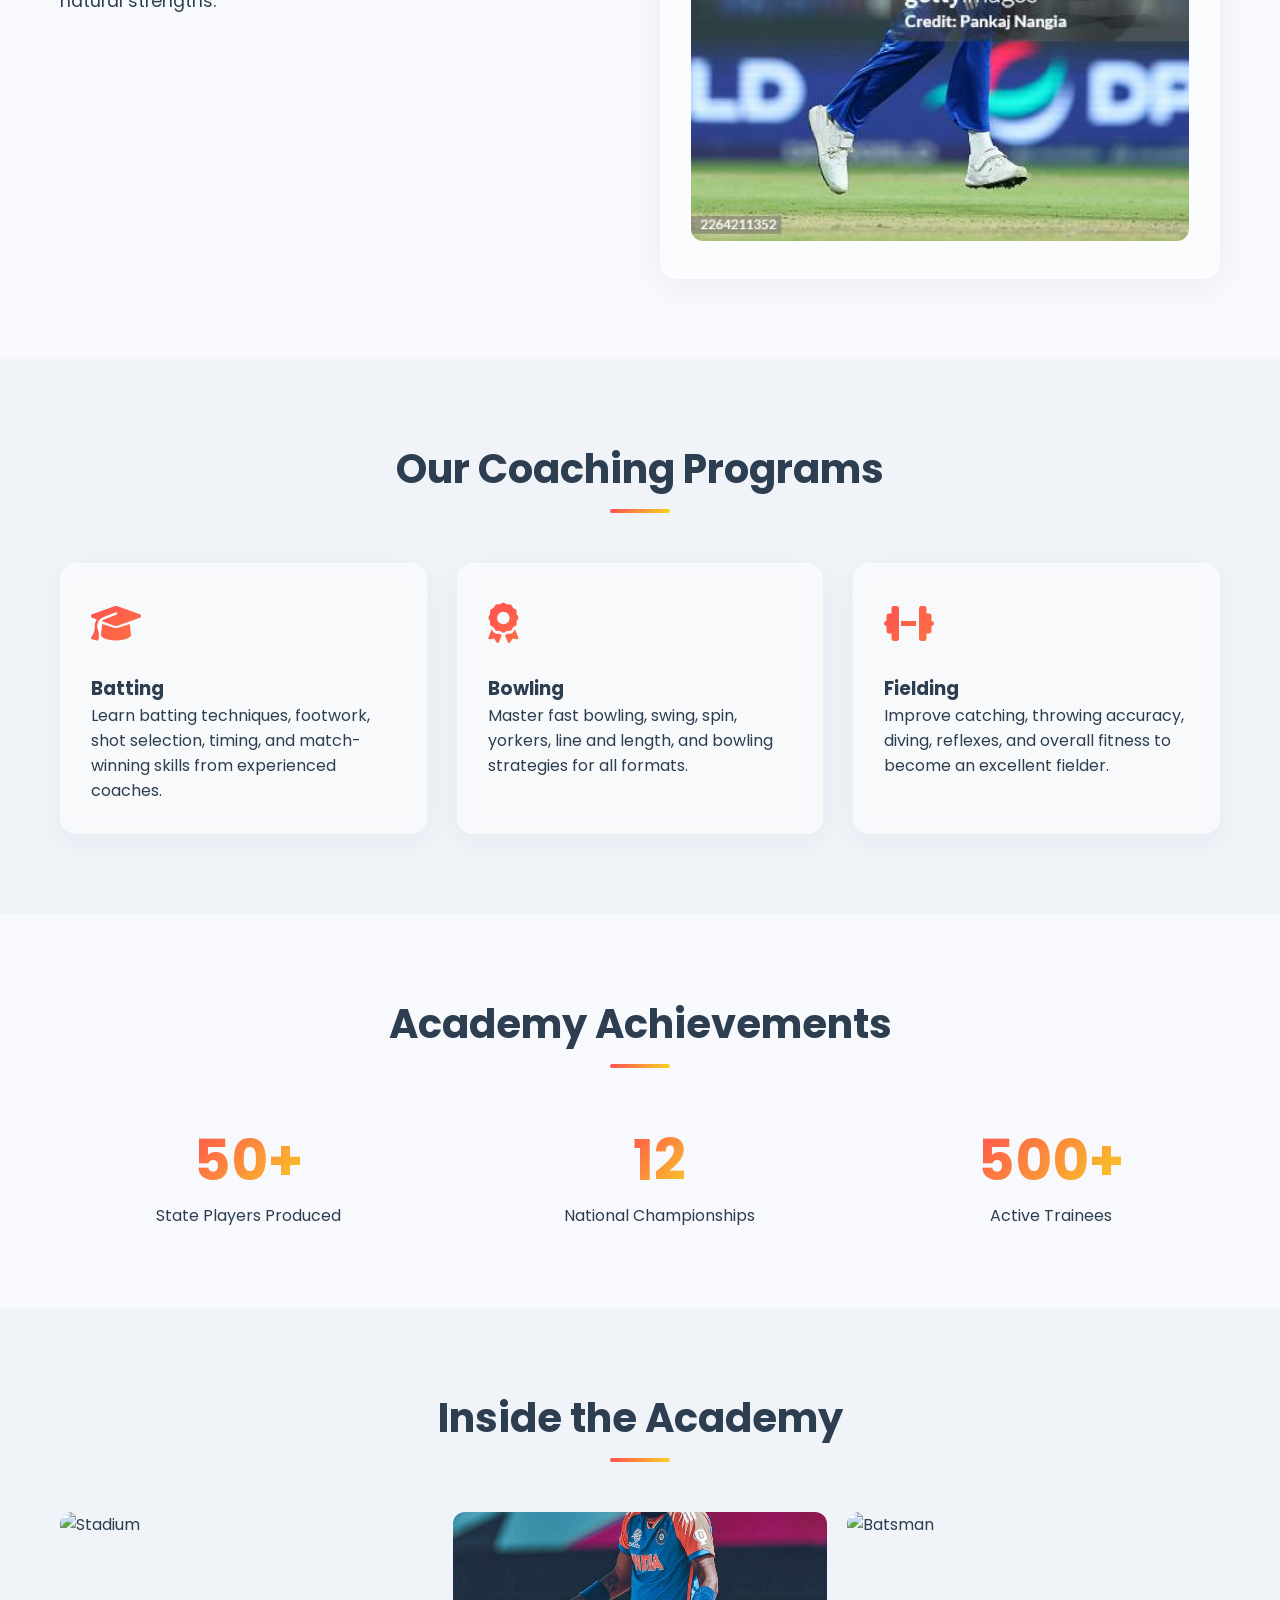
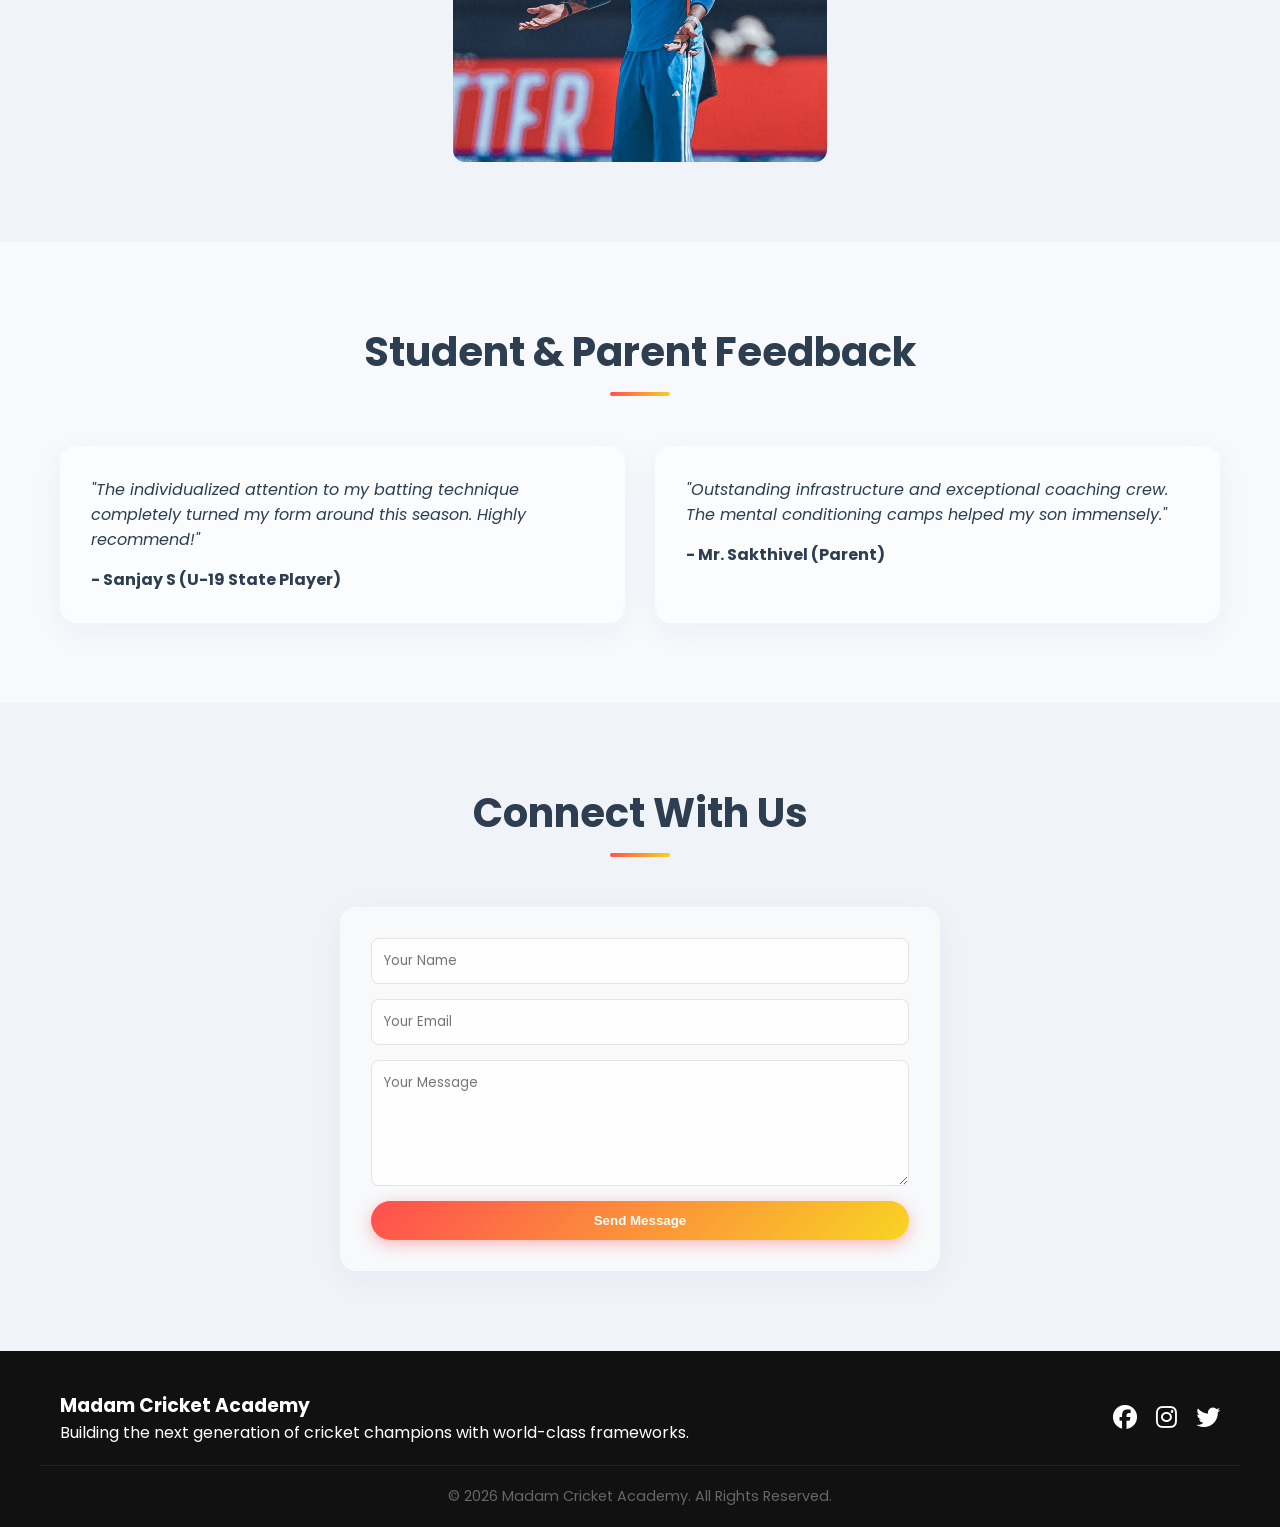
==== commit 48e02eca: "Update index.html" ====
--- a/index.html
+++ b/index.html
@@ -105,7 +105,8 @@
                     <p>Our curriculum is designed by ICC-certified coaches ensuring every student receives tailored attention to hone their specific natural strengths.</p>
                 </div>
                 <div class="about-img glass-card">
-                    <img src="Images\hardik.jpg">
+                    <img src="Images\hardik.jpeg">
+                  
             </div>
         </div>
     </section>
